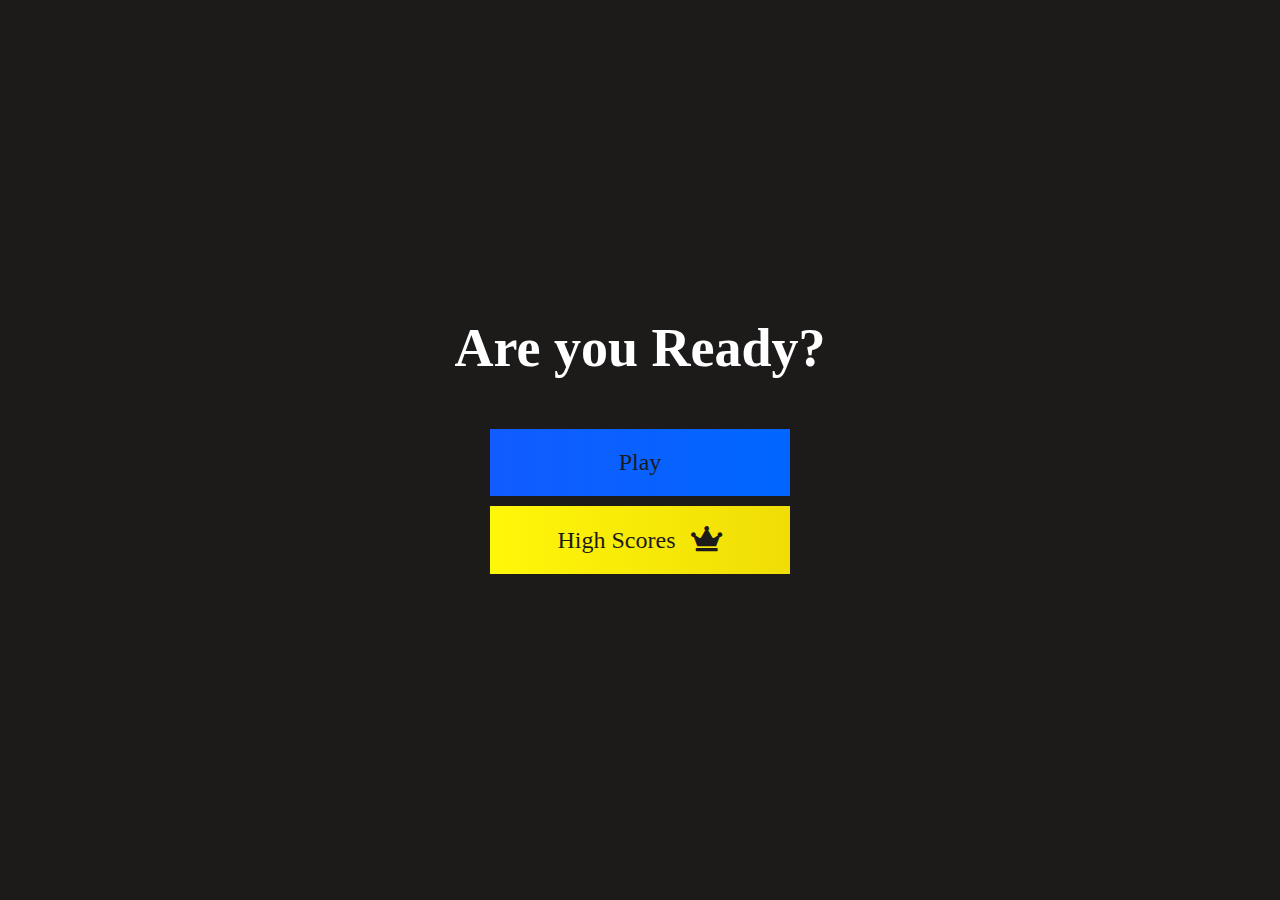
==== index.html @ 50a6bfa3 "url path modified" ====
<!DOCTYPE html>
<html lang="en">
  <head>
    <meta charset="UTF-8" />
    <meta name="viewport" content="width=device-width, initial-scale=1.0" />
    <title>Test Series</title>
    <link rel="stylesheet" href="./style.css" />
    <link
      href="https://cdnjs.cloudflare.com/ajax/libs/font-awesome/5.13.0/css/all.min.css"
      rel="stylesheet"
    />
  </head>
  <body>
    <div class="container">
      <div id="home" class="flex-column flex-center">
        <h1>Are you Ready?</h1>
        <a href="./game.html" class="btn">Play</a>
        <a href="./highscores.html" id="highscore-btn" class="btn">
          High Scores <i class="fas fa-crown"></i>
        </a>
      </div>
    </div>
  </body>
</html>
---- style.css ----
:root {
  background-color: rgb(29, 26, 26);
}
* {
  box-sizing: border-box;
  margin: 0;
  padding: 0;
  font-size: 62.5%;
  font-family: "Times New Roman", Times, serif;
}

h1 {
  font-size: 5.4rem;
  color: #fff;
  margin-bottom: 5rem;
}
h2 {
  font-size: 4.2rem;
  margin-bottom: 4rem;
}
.container {
  width: 100vw;
  height: 100vh;
  display: flex;
  justify-content: center;
  align-items: center;
  max-width: 80rem;
  margin: 0 auto;
  padding: 2rem;
}
.flex-column {
  display: flex;
  flex-direction: column;
}
.flex-center {
  justify-content: center;
  align-items: center;
}
.justify-center {
  justify-content: center;
}
.text-center {
  text-align: center;
}
.hidden {
  display: none;
}

.btn {
  font-size: 2.4rem;
  padding: 2rem 0;
  width: 30rem;
  text-align: center;
  margin-bottom: 1rem;
  text-decoration: none;
  color: rgb(28, 26, 26);
  background: linear-gradient(
    90deg,
    rgb(18, 92, 255) 0%,
    rgb(0, 102, 255) 100%
  );
}

.btn:hover {
  cursor: pointer;
  box-shadow: 0 0.4rem 1.4rem 0 rgb(8, 114, 244, 0.6);
  transition: transform 150ms;
  transform: scale(1.03);
}
.btn[disabled]:hover {
  cursor: not-allowed;
  box-shadow: none;
  transform: none;
}
#highscore-btn {
  background: linear-gradient(
    90deg,
    rgb(255, 247, 9) 0%,
    rgb(240, 221, 6) 100%
  );
}

#highscore-btn:hover {
  box-shadow: 0 0.4rem 1.4rem 0 rgb(255, 255, 0, 0.5);
}
.fa-crown {
  font-size: 2.5rem;
  margin-left: 1rem;
}

/* end page css */

.end-form-container {
  width: 100%;
  display: flex;
  flex-direction: column;
  align-items: center;
  max-width: 30rem;
}

input {
  margin-bottom: 1rem;
  width: 20rem;
  padding: 1.5rem;
  font-size: 1.8rem;
  border: none;
  box-shadow: 0 0.4rem 1.4rem 0 rgb(86, 185, 235, 0.5);
}
input::placeholder {
  color: #aaa;
}

#username {
  width: 100%;
  margin-bottom: 3rem;
  outline: none;
}

#end-text {
  font-size: 2.4rem;
  color: #fff;
  text-align: center;
}
#saveScoreBtn {
  border: none;
}

.fa-home {
  margin-left: 1rem;
  font-size: 2rem;
  color: rgb(28, 26, 26);
}
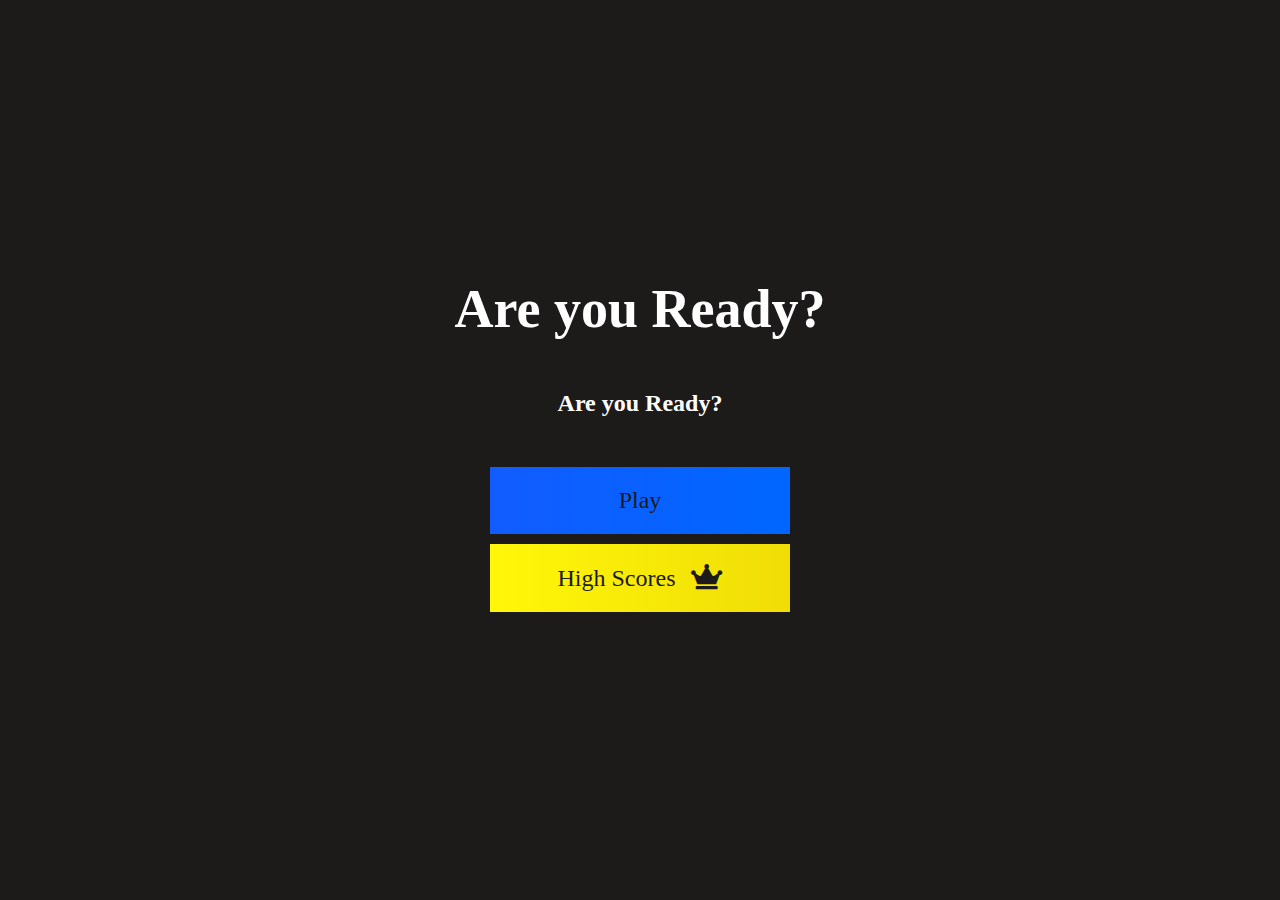
==== commit 72621950: "Merge branch 'main' of https://github.com/kgourav1/quiz" ====
--- a/index.html
+++ b/index.html
@@ -13,6 +13,7 @@
   <body>
     <div class="container">
       <div id="home" class="flex-column flex-center">
+        <h1 class="title">Are you Ready?</h1>
         <h1>Are you Ready?</h1>
         <a href="./game.html" class="btn">Play</a>
         <a href="./highscores.html" id="highscore-btn" class="btn">
--- a/style.css
+++ b/style.css
@@ -9,8 +9,11 @@
   font-family: "Times New Roman", Times, serif;
 }
 
-h1 {
-  font-size: 5.4rem;
+h1,
+table,
+th,
+td {
+  font-size: 2.4rem;
   color: #fff;
   margin-bottom: 5rem;
 }
@@ -130,3 +133,60 @@
   font-size: 2rem;
   color: rgb(28, 26, 26);
 }
+
+table {
+  width: 100%;
+  border-collapse: collapse;
+  border-spacing: 0;
+}
+
+thead th {
+  border: 1px solid #102dec;
+  padding: 8px;
+  text-align: left;
+}
+
+tbody td {
+  border: 1px solid #102dec;
+  padding: 8px;
+}
+
+tbody tr:nth-child(even) {
+  background-color: #f2f2f2;
+}
+
+td {
+  text-align: center;
+}
+
+td.total-score {
+  font-weight: bold;
+}
+
+.skip-btn {
+  width: 200px;
+  background-color: #45a148;
+  border: none;
+  color: white;
+  padding: 10px 20px;
+  text-align: center;
+  text-decoration: none;
+  display: inline-block;
+  font-size: 16px;
+  margin: 4px 2px;
+  transition-duration: 0.4s;
+  cursor: pointer;
+  border-radius: 4px;
+}
+
+.skip-btn:hover {
+  background-color: #3b8f3f;
+}
+
+.skip-btn:active {
+  background-color: #337135;
+}
+
+.title {
+  font-size: 5.4rem;
+}
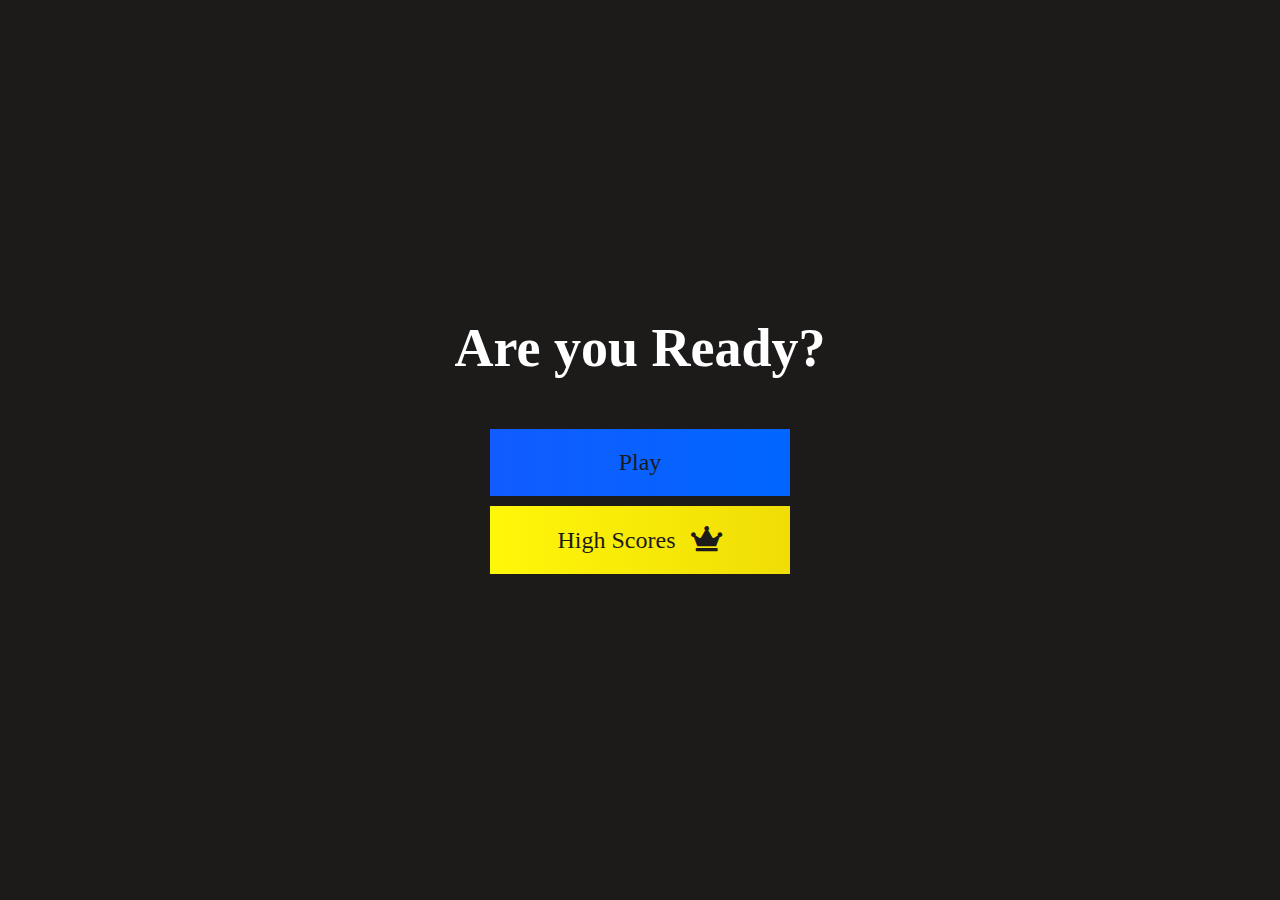
==== commit f95c5e99: "merge conflict fixed" ====
--- a/index.html
+++ b/index.html
@@ -14,7 +14,6 @@
     <div class="container">
       <div id="home" class="flex-column flex-center">
         <h1 class="title">Are you Ready?</h1>
-        <h1>Are you Ready?</h1>
         <a href="./game.html" class="btn">Play</a>
         <a href="./highscores.html" id="highscore-btn" class="btn">
           High Scores <i class="fas fa-crown"></i>
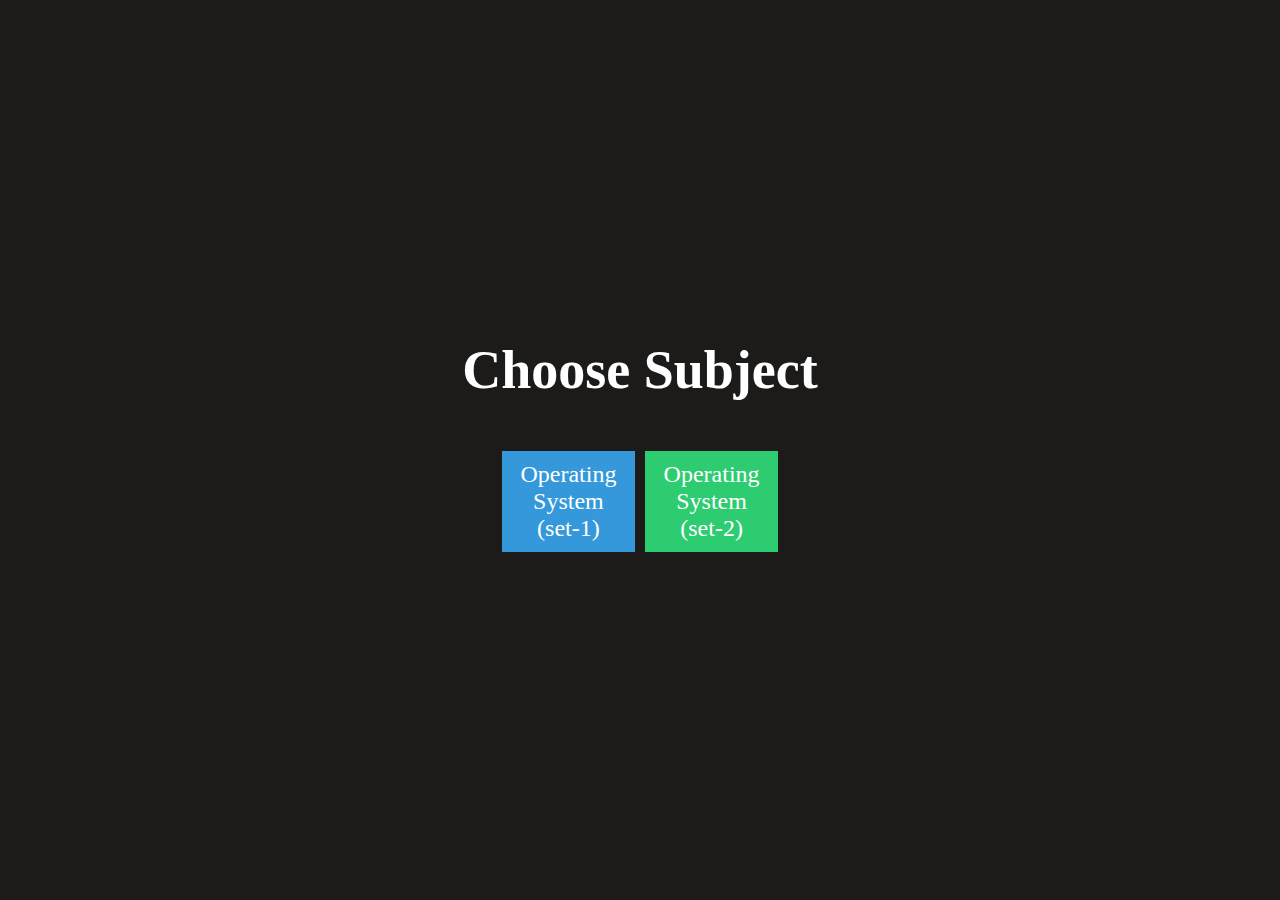
==== commit 31c9d049: "more subs added" ====
--- a/index.html
+++ b/index.html
@@ -4,7 +4,7 @@
     <meta charset="UTF-8" />
     <meta name="viewport" content="width=device-width, initial-scale=1.0" />
     <title>Test Series</title>
-    <link rel="stylesheet" href="./style.css" />
+    <link rel="stylesheet" href="./css/style.css" />
     <link
       href="https://cdnjs.cloudflare.com/ajax/libs/font-awesome/5.13.0/css/all.min.css"
       rel="stylesheet"
@@ -12,7 +12,12 @@
   </head>
   <body>
     <div class="container">
-      <div id="home" class="flex-column flex-center">
+      <div id="subjectList" class="flex-column flex-center">
+        <h1 class="title">Choose Subject</h1>
+        <div class="subjects"></div>
+      </div>
+      <!-- Subject List -->
+      <div id="home" class="flex-column flex-center hidden">
         <h1 class="title">Are you Ready?</h1>
         <a href="./game.html" class="btn">Play</a>
         <a href="./highscores.html" id="highscore-btn" class="btn">
@@ -20,5 +25,7 @@
         </a>
       </div>
     </div>
+
+    <script src="./script.js"></script>
   </body>
 </html>
--- a/css/style.css
+++ b/css/style.css
@@ -0,0 +1,235 @@
+:root {
+  background-color: rgb(29, 26, 26);
+}
+* {
+  box-sizing: border-box;
+  margin: 0;
+  padding: 0;
+  font-size: 62.5%;
+  font-family: "Times New Roman", Times, serif;
+}
+
+h1,
+table,
+th,
+td {
+  font-size: 2.4rem;
+  color: #fff;
+  margin-bottom: 5rem;
+}
+h2 {
+  font-size: 4.2rem;
+  margin-bottom: 4rem;
+}
+.container {
+  width: 100vw;
+  height: 100vh;
+  display: flex;
+  justify-content: center;
+  align-items: center;
+  max-width: 80rem;
+  margin: 0 auto;
+  padding: 2rem;
+}
+.flex-column {
+  display: flex;
+  flex-direction: column;
+}
+.flex-center {
+  justify-content: center;
+  align-items: center;
+}
+.justify-center {
+  justify-content: center;
+}
+.text-center {
+  text-align: center;
+}
+.hidden {
+  display: none;
+}
+
+.btn {
+  font-size: 2.4rem;
+  padding: 2rem 0;
+  width: 30rem;
+  text-align: center;
+  margin-bottom: 1rem;
+  text-decoration: none;
+  color: rgb(28, 26, 26);
+  background: linear-gradient(
+    90deg,
+    rgb(18, 92, 255) 0%,
+    rgb(0, 102, 255) 100%
+  );
+}
+.btn-color-1 {
+  background: #3498db;
+  color: #fff;
+}
+.btn-color-2 {
+  background: #2ecc71;
+  color: #fff;
+}
+.btn-color-3 {
+  background: #e74c3c;
+  color: #fff;
+}
+.btn-color-4 {
+  background: #9b59b6;
+  color: #fff;
+}
+
+.btn:hover {
+  cursor: pointer;
+  box-shadow: 0 0.4rem 1.4rem 0 rgb(8, 114, 244, 0.6);
+  transition: transform 150ms;
+  transform: scale(1.03);
+}
+.btn[disabled]:hover {
+  cursor: not-allowed;
+  box-shadow: none;
+  transform: none;
+}
+#highscore-btn {
+  background: linear-gradient(
+    90deg,
+    rgb(255, 247, 9) 0%,
+    rgb(240, 221, 6) 100%
+  );
+}
+
+#highscore-btn:hover {
+  box-shadow: 0 0.4rem 1.4rem 0 rgb(255, 255, 0, 0.5);
+}
+.fa-crown {
+  font-size: 2.5rem;
+  margin-left: 1rem;
+}
+
+/* end page css */
+
+.end-form-container {
+  width: 100%;
+  display: flex;
+  flex-direction: column;
+  align-items: center;
+  max-width: 30rem;
+}
+
+input {
+  margin-bottom: 1rem;
+  width: 20rem;
+  padding: 1.5rem;
+  font-size: 1.8rem;
+  border: none;
+  box-shadow: 0 0.4rem 1.4rem 0 rgb(86, 185, 235, 0.5);
+}
+input::placeholder {
+  color: #aaa;
+}
+
+#username {
+  width: 100%;
+  margin-bottom: 3rem;
+  outline: none;
+}
+
+#end-text {
+  font-size: 2.4rem;
+  color: #fff;
+  text-align: center;
+}
+#saveScoreBtn {
+  border: none;
+}
+
+.fa-home {
+  margin-left: 1rem;
+  font-size: 2rem;
+  color: rgb(28, 26, 26);
+}
+
+table {
+  width: 100%;
+  border-collapse: collapse;
+  border-spacing: 0;
+}
+
+thead th {
+  border: 1px solid #102dec;
+  padding: 8px;
+  text-align: center;
+}
+
+tbody td {
+  border: 1px solid #102dec;
+  padding: 8px;
+}
+
+td {
+  text-align: center;
+}
+
+td.total-score {
+  font-weight: bold;
+}
+
+.skip-btn {
+  width: 200px;
+  background-color: #45a148;
+  border: none;
+  color: white;
+  padding: 10px 20px;
+  text-align: center;
+  text-decoration: none;
+  display: inline-block;
+  font-size: 16px;
+  margin: 4px 2px;
+  transition-duration: 0.4s;
+  cursor: pointer;
+  border-radius: 4px;
+}
+
+.skip-btn:hover {
+  background-color: #3b8f3f;
+}
+
+.skip-btn:active {
+  background-color: #337135;
+}
+
+.title {
+  font-size: 5.4rem;
+  text-align: center;
+}
+
+/* subject list css */
+
+.subjects {
+  display: flex;
+  flex-wrap: wrap;
+  justify-content: center;
+  gap: 10px;
+}
+
+.subject {
+  width: calc(100% / 2); /* Initially each div takes 50% width */
+  box-sizing: border-box;
+  padding: 10px;
+  text-align: center;
+}
+
+@media screen and (min-width: 600px) {
+  /* For screens larger than 600px, each div takes 33.33% width */
+  .subject {
+    width: calc(100% / 3);
+  }
+}
+
+@media screen and (min-width: 900px) {
+  /* For screens larger than 900px, each div takes 25% width */
+  .subject {
+    width: calc(100% / 4);
+  }
+}
